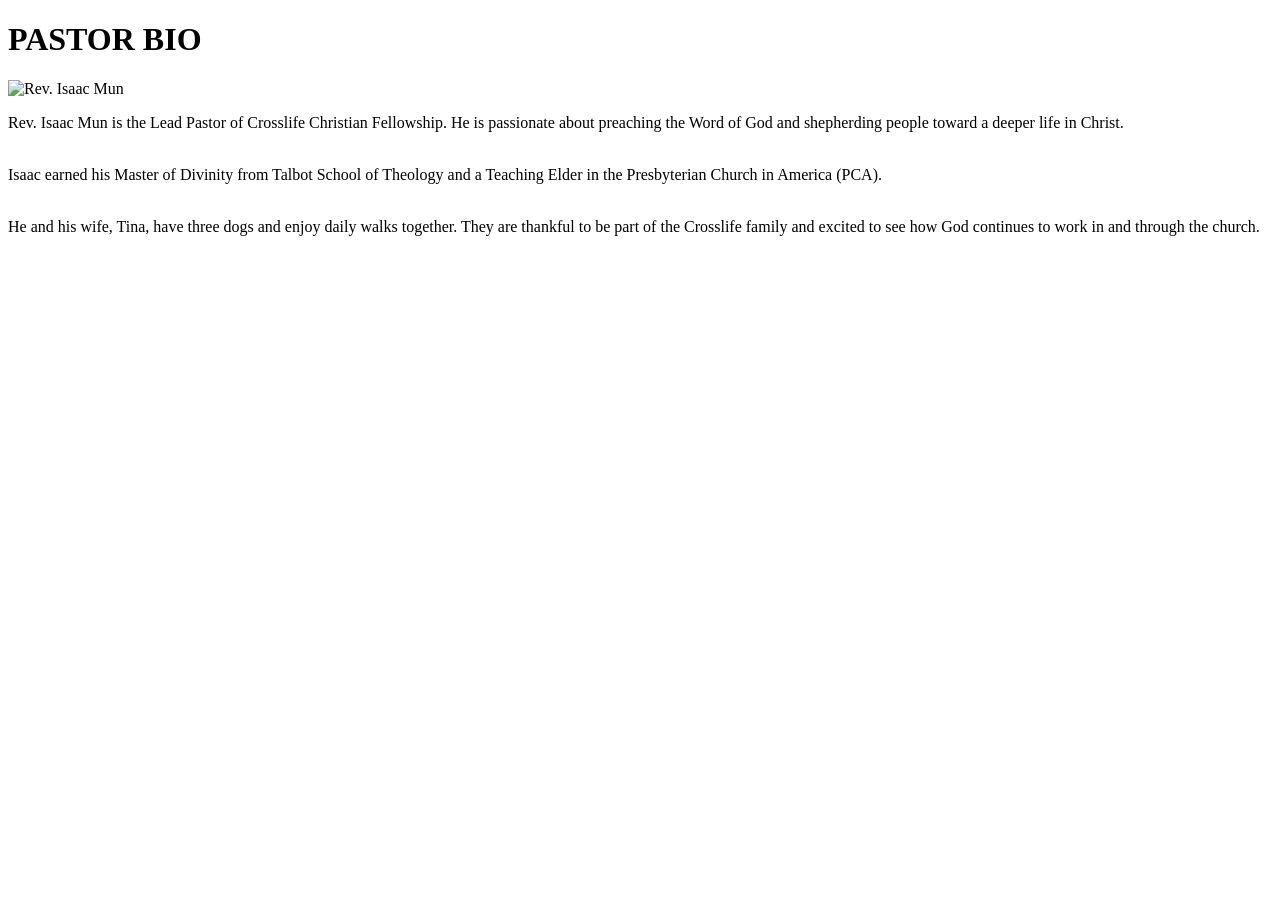
==== pastor-bio/index.html @ 905ba420 "test" ====
<!doctype html>
<html lang="en">
  <head>
    <meta charset="UTF-8" />
    <meta name="viewport" content="width=device-width, initial-scale=1.0" />
    <title>Crosslife Christian Fellowship</title>
    <link rel="stylesheet" href="/public/style.css" />
    <!-- Font Awesome for social icons -->
    <link
      rel="stylesheet"
      href="https://cdnjs.cloudflare.com/ajax/libs/font-awesome/6.5.0/css/all.min.css"
    />
  </head>
  <body>
    <div id="home-banner-container" class="home-banner-container"></div>
    <script src="/public/include.js"></script>
    <div id="pastor-bio-section" class="pastor-bio-section">
      <h1>PASTOR BIO</h1>
      <div class="pastor-bio-image-container" id="pastor-bio-image-container">
        <img src="/public/assets/PI.jpeg" alt="Rev. Isaac Mun" />
      </div>
      <div class="pastor-bio-text-container">
        <p>
          Rev. Isaac Mun is the Lead Pastor of Crosslife Christian Fellowship. He is
          passionate about preaching the Word of God and shepherding people
          toward a deeper life in Christ.<br><br>
        </p>
        <p>
          Isaac earned his Master of Divinity from Talbot School of Theology and
          a Teaching Elder in the Presbyterian Church in America (PCA). <br><br>
        </p>
        <p>
          He and his wife, Tina, have three dogs and enjoy daily walks together.
          They are thankful to be part of the Crosslife family and excited to
          see how God continues to work in and through the church.
        </p>
      </div>
    </div>
    <div id="footer-container" class="footer-container"></div>
  </body>
</html>
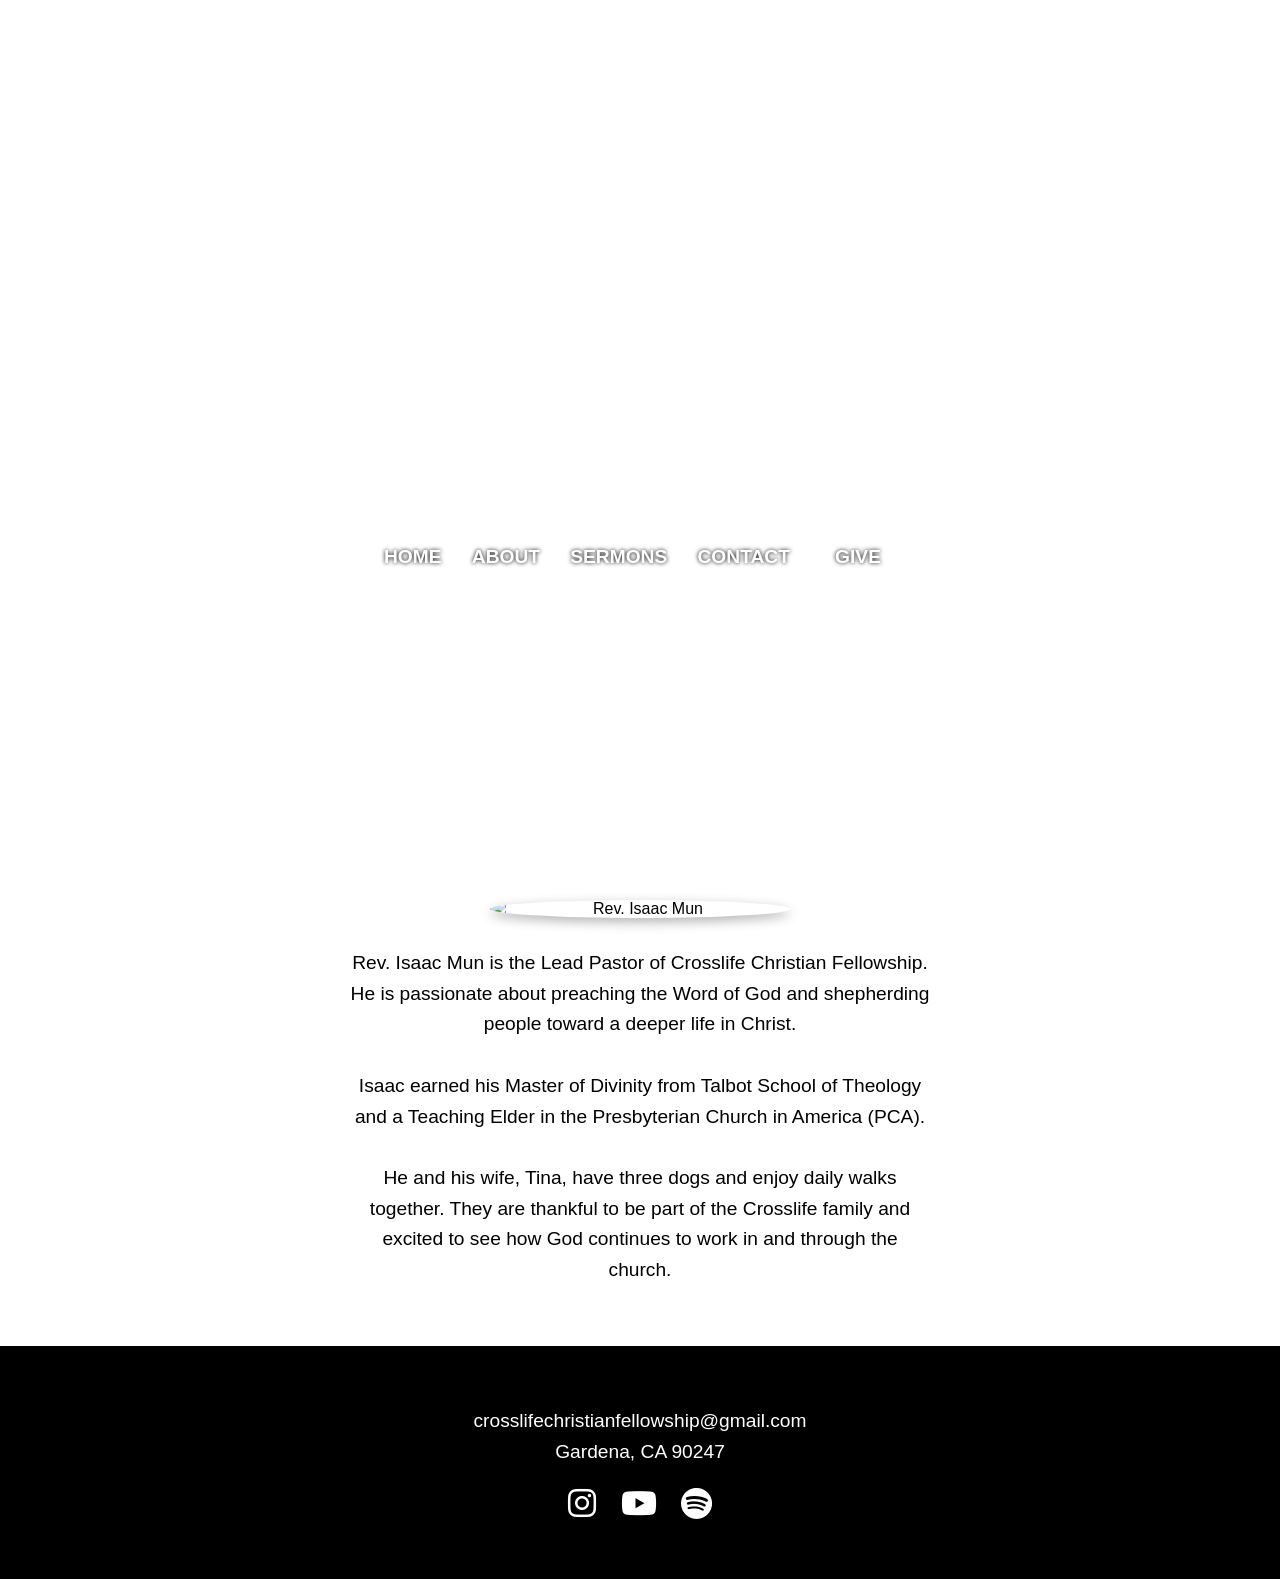
==== commit 75f270cd: "reorganized folder structure and fixed references" ====
--- a/pastor-bio/index.html
+++ b/pastor-bio/index.html
@@ -4,7 +4,7 @@
     <meta charset="UTF-8" />
     <meta name="viewport" content="width=device-width, initial-scale=1.0" />
     <title>Crosslife Christian Fellowship</title>
-    <link rel="stylesheet" href="/public/style.css" />
+    <link rel="stylesheet" href="/css/style.css" />
     <!-- Font Awesome for social icons -->
     <link
       rel="stylesheet"
@@ -13,7 +13,7 @@
   </head>
   <body>
     <div id="home-banner-container" class="home-banner-container"></div>
-    <script src="/public/include.js"></script>
+    <script src="/js/include.js"></script>
     <div id="pastor-bio-section" class="pastor-bio-section">
       <h1>PASTOR BIO</h1>
       <div class="pastor-bio-image-container" id="pastor-bio-image-container">
@@ -21,13 +21,14 @@
       </div>
       <div class="pastor-bio-text-container">
         <p>
-          Rev. Isaac Mun is the Lead Pastor of Crosslife Christian Fellowship. He is
-          passionate about preaching the Word of God and shepherding people
-          toward a deeper life in Christ.<br><br>
+          Rev. Isaac Mun is the Lead Pastor of Crosslife Christian Fellowship.
+          He is passionate about preaching the Word of God and shepherding
+          people toward a deeper life in Christ.<br /><br />
         </p>
         <p>
           Isaac earned his Master of Divinity from Talbot School of Theology and
-          a Teaching Elder in the Presbyterian Church in America (PCA). <br><br>
+          a Teaching Elder in the Presbyterian Church in America (PCA).
+          <br /><br />
         </p>
         <p>
           He and his wife, Tina, have three dogs and enjoy daily walks together.
--- a/css/style.css
+++ b/css/style.css
@@ -0,0 +1,540 @@
+* {
+  margin: 0;
+  padding: 0;
+  box-sizing: border-box;
+}
+
+body {
+  font-family: 'Montserrat', 'Arial', 'Helvetica Neue', sans-serif;
+  background: #ffffff;
+}
+
+p {
+  font-size: 1.2rem;
+  color: #000000;
+  max-width: 600px;
+  margin-left: auto;
+  margin-right: auto;
+  line-height: 1.6;
+  padding: 0px 10px;
+}
+
+h2 {
+  letter-spacing: -5px;
+  font-size: 3rem;
+  padding: 10px 20px;
+}
+
+.home-banner {
+  background: url('/assets/church-street-view.png') no-repeat center
+    center/cover;
+  background-attachment: fixed;
+  background-position: center;
+  height: 70vh;
+  display: flex;
+  flex-direction: column;
+  justify-content: flex-end;
+  align-items: center;
+  color: #ffffff;
+  text-align: center;
+}
+
+.navbar {
+  display: flex;
+  width: 40%;
+  min-width: 400px;
+  justify-content: space-between;
+  margin-bottom: 60px;
+  font-weight: 600;
+  text-shadow: 0px 0px 4px rgba(0, 0, 0, 1);
+}
+
+.navbar a {
+  color: #ffffff;
+  border-bottom: 2px solid transparent;
+  text-decoration: none;
+  font-size: 1.2rem;
+  transition: all 0.4s ease;
+}
+
+.navbar a:hover {
+  border-bottom: 2px solid #ffffff;
+}
+
+.menu-toggle {
+  display: none;
+  background: none;
+  border: none;
+  font-size: 3rem;
+  cursor: pointer;
+  margin-bottom: 60px;
+}
+
+.menu-toggle i {
+  color: #ffffff;
+  font-size: 3rem;
+}
+
+.dropdown {
+  position: relative;
+  display: inline-block;
+}
+
+.dropdown-content {
+  display: none;
+  position: absolute;
+  z-index: 1;
+  background-color: #222;
+  box-shadow: 0px 8px 16px 0px rgba(0, 0, 0, 0.2);
+  min-width: 160px;
+  left: 50%;
+  transform: translateX(-50%);
+  margin: 0;
+}
+
+.dropdown:hover .dropdown-content {
+  display: block;
+}
+
+.dropdown-content a {
+  color: #fff;
+  padding: 12px 16px;
+  text-decoration: none;
+  display: block;
+}
+
+.dropdown-content a:hover {
+  background-color: #575757;
+}
+
+.navbar .give {
+  border: 3px solid #ffffff;
+  border-radius: 4px;
+  padding: 10px 12px;
+}
+
+.welcome-section {
+  padding: 0px 20px;
+  text-align: center;
+  font-weight: 1;
+  margin-bottom: 60px;
+}
+
+.welcome-section h1 {
+  background: url('/assets/church-street-view.png') no-repeat center center /
+    cover;
+  background-attachment: fixed;
+  -webkit-background-clip: text;
+  background-clip: text;
+  color: transparent;
+
+  /* your existing styles */
+  height: 30vh;
+  display: flex;
+  justify-content: center;
+  align-items: center;
+  font-size: 5rem;
+  letter-spacing: -7px;
+}
+
+.welcome-section-text-container {
+  display: flex;
+  justify-content: center;
+  align-items: top;
+  height: calc(100%);
+}
+
+.sunday-gatherings {
+  padding-top: 20px;
+  text-align: center;
+}
+
+.location {
+  padding-top: 20px;
+  text-align: center;
+}
+
+.location a {
+  color: #e7b309;
+  text-decoration: none;
+}
+
+.newcomers-section {
+  padding-top: 20px;
+  text-align: center;
+}
+
+.newcomers-form-container {
+  display: flex;
+  justify-content: center;
+  margin-top: 30px;
+}
+
+.newcomers-section a {
+  color: #000000;
+  text-decoration: none;
+}
+
+.newcomers-form-btn {
+  border: 3px solid #000000;
+  border-radius: 4px;
+  padding: 10px 12px;
+}
+
+.footer {
+  margin-top: 60px;
+  background-color: #000000;
+  text-align: center;
+  padding: 60px 0;
+}
+
+.footer p {
+  color: #ffffff;
+}
+
+.footer-socials {
+  margin-top: 20px;
+}
+
+.footer-socials i {
+  font-size: 2rem;
+  margin: 0 10px;
+}
+
+.footer-socials a {
+  color: #ffffff;
+  text-decoration: none;
+}
+
+.pastor-bio-section {
+  padding: 0px 20px;
+  text-align: center;
+  font-weight: 1;
+  margin-bottom: 60px;
+}
+
+.pastor-bio-section h1 {
+  background: url('/assets/church-street-view.png') no-repeat center center /
+    cover;
+  background-attachment: fixed;
+  -webkit-background-clip: text;
+  background-clip: text;
+  color: transparent;
+
+  /* your existing styles */
+  height: 30vh;
+  display: flex;
+  justify-content: center;
+  align-items: center;
+  font-size: 5rem;
+  letter-spacing: -7px;
+}
+
+.vision-and-values-section {
+  padding: 0px 20px;
+  text-align: center;
+  font-weight: 1;
+  margin-bottom: 60px;
+}
+
+.vision-and-values-section h1 {
+  background: url('/assets/church-street-view.png') no-repeat center center /
+    cover;
+  background-attachment: fixed;
+  -webkit-background-clip: text;
+  background-clip: text;
+  color: transparent;
+
+  /* your existing styles */
+  height: 30vh;
+  display: flex;
+  justify-content: center;
+  align-items: center;
+  font-size: 5rem;
+  letter-spacing: -7px;
+}
+
+.sermons-section {
+  padding: 0px 20px;
+  text-align: center;
+  font-weight: 1;
+  margin-bottom: 60px;
+}
+
+.sermons-section h1 {
+  background: url('/assets/church-street-view.png') no-repeat center center /
+    cover;
+  background-attachment: fixed;
+  -webkit-background-clip: text;
+  background-clip: text;
+  color: transparent;
+
+  /* your existing styles */
+  height: 30vh;
+  display: flex;
+  justify-content: center;
+  align-items: center;
+  font-size: 5rem;
+  letter-spacing: -7px;
+}
+
+.sermons-section {
+  padding: 0px 20px;
+  text-align: center;
+  font-weight: 1;
+  margin-bottom: 60px;
+}
+
+.sermons-text-container {
+  display: flex;
+  flex-direction: column;
+  align-items: center;
+  gap: 2rem;
+}
+
+#sermons-list {
+  display: flex;
+  flex-wrap: wrap;
+  justify-content: center;
+  gap: 2rem;
+  margin-top: 2rem;
+}
+
+#sermons-list > div {
+  background: #f8f8f8;
+  border-radius: 12px;
+  box-shadow: 0 2px 8px rgba(0, 0, 0, 0.3);
+  padding: 1rem;
+  width: 320px;
+  transition:
+    transform 0.2s,
+    box-shadow 0.2s;
+  display: flex;
+  flex-direction: column;
+  align-items: center;
+}
+
+#sermons-list > div:hover {
+  transform: translateY(-6px) scale(1.03);
+  box-shadow: 0 6px 24px rgba(0, 0, 0, 0.15);
+}
+
+#sermons-list img {
+  width: 100%;
+  border-radius: 8px;
+  margin-bottom: 0.75rem;
+  box-shadow: 0 1px 4px rgba(0, 0, 0, 0.1);
+}
+
+#sermons-list p {
+  font-size: 1.1rem;
+  color: #222;
+  margin: 0.5rem 0 0 0;
+  font-weight: 600;
+  text-align: center;
+}
+
+#sermons-list a {
+  margin-top: 0.75rem;
+  padding: 0.5rem 1rem;
+  /* background-color:; */
+  color: #fff;
+  text-decoration: none;
+  border-radius: 4px;
+  font-weight: 600;
+  transition: background-color 0.2s;
+}
+
+.pastor-bio-image-container {
+  display: flex;
+  justify-content: center;
+}
+
+.pastor-bio-image-container img {
+  width: 300px;
+  height: auto;
+  border-radius: 50%;
+  box-shadow: 0 4px 12px rgba(0, 0, 0, 0.3);
+  margin-bottom: 30px;
+}
+
+.menu-toggle.overlay-active {
+  display: none;
+}
+
+.mobile-submenu-overlay {
+  display: none;
+  position: fixed;
+  top: 0;
+  left: 0;
+  width: 100vw;
+  height: 100vh;
+  background-color: rgba(0, 0, 0, 1);
+  z-index: 95;
+  flex-direction: column;
+  justify-content: center;
+  align-items: center;
+  gap: 24px;
+}
+
+.mobile-submenu-overlay.active {
+  display: flex;
+}
+
+.mobile-submenu-overlay a {
+  color: #fff;
+  font-size: 1.75rem;
+  font-weight: 600;
+  text-decoration: none;
+  padding: 12px 0;
+}
+
+.mobile-submenu-overlay a:hover {
+  color: #e7b309;
+}
+
+.mobile-back-arrow {
+  position: fixed;
+  top: 10vh;
+  left: 50%;
+  transform: translateX(-50%);
+  border: none;
+  color: #fff;
+  font-size: 3rem;
+  cursor: pointer;
+  z-index: 101;
+
+  background-color: rgba(200, 200, 200, 0.3);
+  border-radius: 40px;
+  padding: 6px 12px;
+}
+
+.navbar-backdrop {
+  display: none;
+  position: fixed;
+  top: 0;
+  left: 0;
+  width: 100vw;
+  height: 100vh;
+  z-index: 89;
+}
+
+.navbar-backdrop.active {
+  display: block;
+}
+
+/* Responsive Styles */
+@media (max-width: 1100px) {
+  .navbar {
+    width: 80%;
+    min-width: 0;
+  }
+}
+
+@media (max-width: 992px) {
+  .welcome-section {
+    height: 30vh;
+  }
+
+  .welcome-section h1 {
+    font-size: 4rem;
+    letter-spacing: -5px;
+    padding: 10px 20px;
+    height: auto;
+  }
+}
+
+@media (max-width: 804px) {
+  .navbar.active .dropdown-content {
+    display: none;
+  }
+
+  .navbar.active .dropdown {
+    display: flex;
+    justify-content: center;
+    padding: 12px 0;
+  }
+
+  .navbar.active .dropdown .dropbtn {
+    padding: 0;
+  }
+
+  .menu-toggle {
+    display: block;
+    position: static;
+    z-index: 100;
+    background-color: rgba(200, 200, 200, 0.3);
+    border-radius: 50px;
+    padding: 6px 16px;
+  }
+
+  .menu-toggle.navbar-active {
+    position: fixed;
+    top: 10vh;
+  }
+
+  .navbar {
+    display: none;
+    flex-direction: column;
+    width: 100%;
+    margin-bottom: 0;
+    font-size: 1.5rem;
+    height: 45vh;
+  }
+
+  .navbar.active {
+    display: flex;
+    position: fixed;
+    top: 0;
+    left: 0;
+    width: 100vw;
+    height: 100vh;
+    background-color: rgba(0, 0, 0, 0.9);
+    z-index: 90;
+    justify-content: center;
+    align-items: center;
+    flex-direction: column;
+  }
+
+  .navbar.active a {
+    font-size: 1.75rem;
+    padding: 12px 0;
+    border-bottom: none;
+  }
+
+  .navbar.active a:hover {
+    border-bottom: none;
+    color: #e7b309;
+    transition: none;
+  }
+
+  .navbar.active .give {
+    border: 0;
+  }
+
+  .home-banner {
+    background-position: bottom;
+    height: 55vh;
+  }
+
+  .welcome-section {
+    height: auto;
+    margin-bottom: 20px;
+    padding: 10px 25px;
+  }
+
+  .welcome-section-text-container {
+    height: auto;
+  }
+
+  .welcome-section h1 {
+    height: auto;
+    font-size: 3rem;
+    letter-spacing: -4px;
+  }
+
+  h2 {
+    font-size: 2rem;
+    letter-spacing: -3px;
+  }
+}
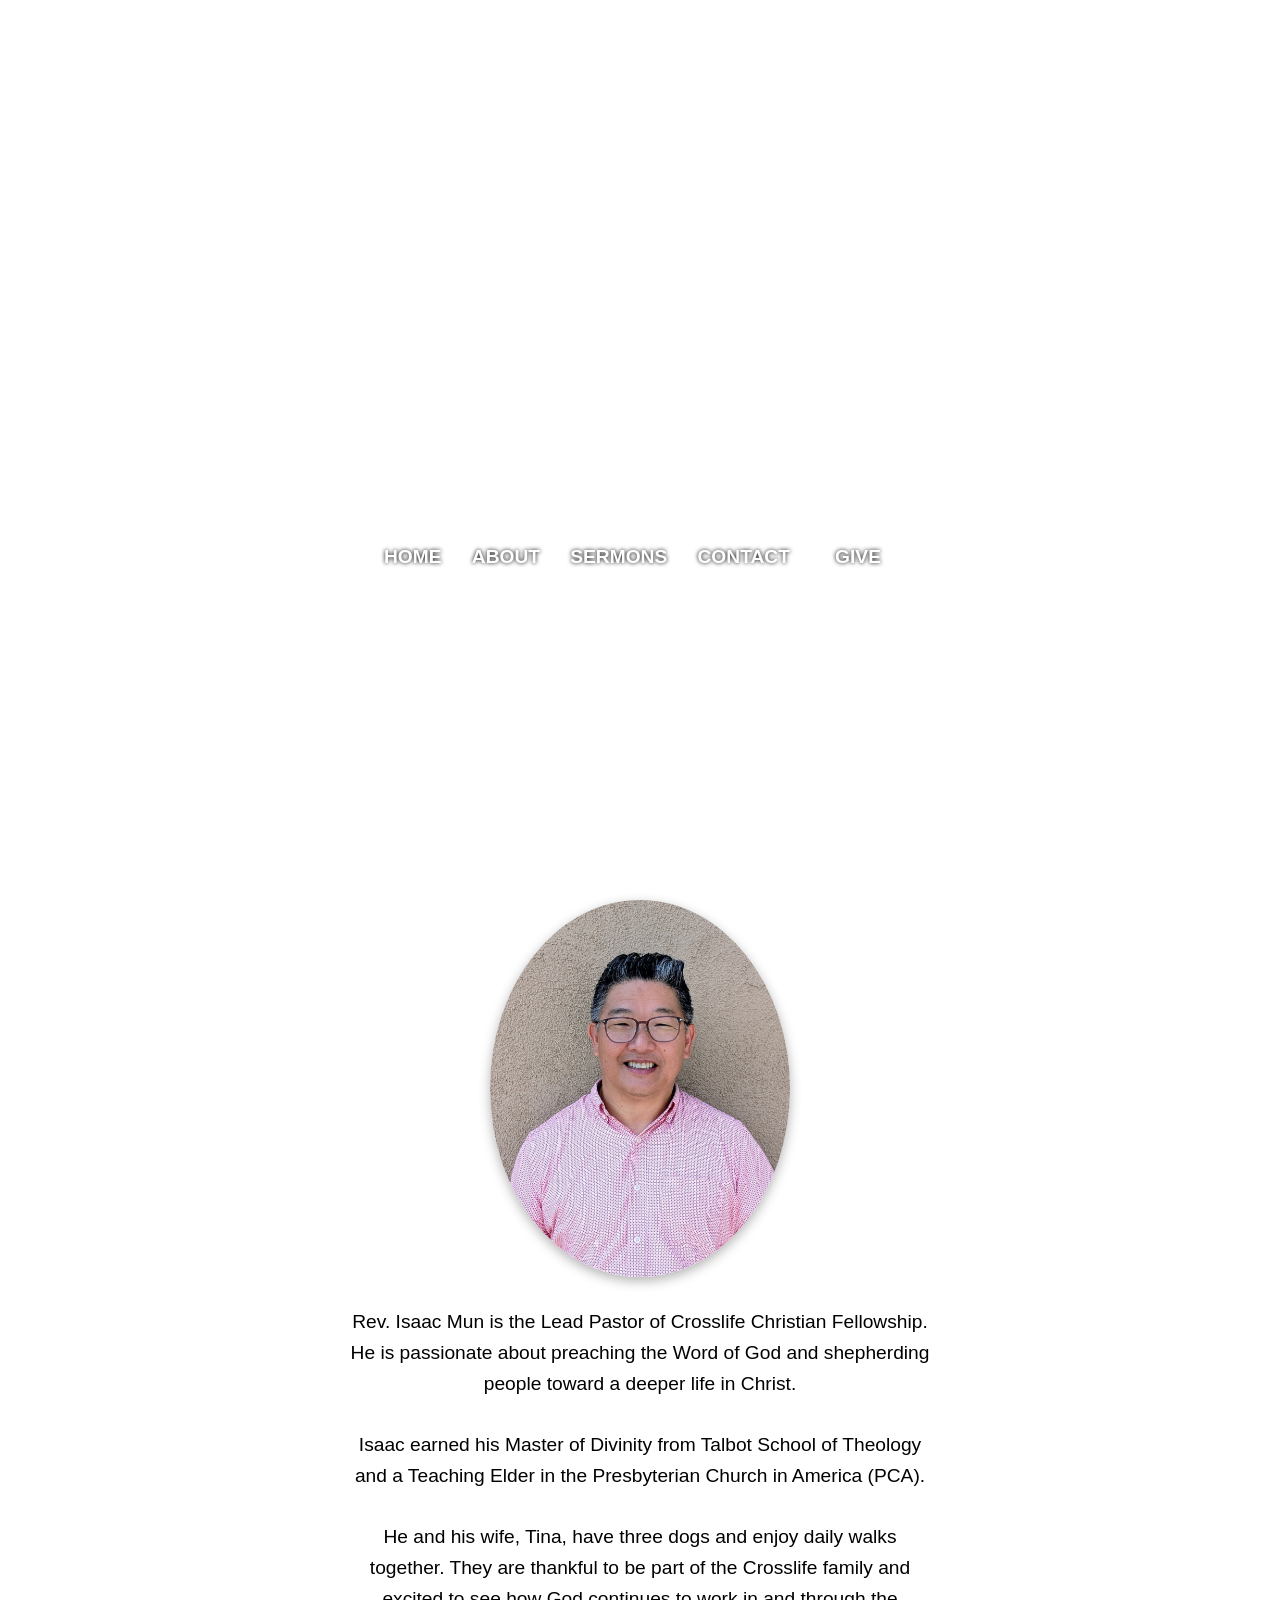
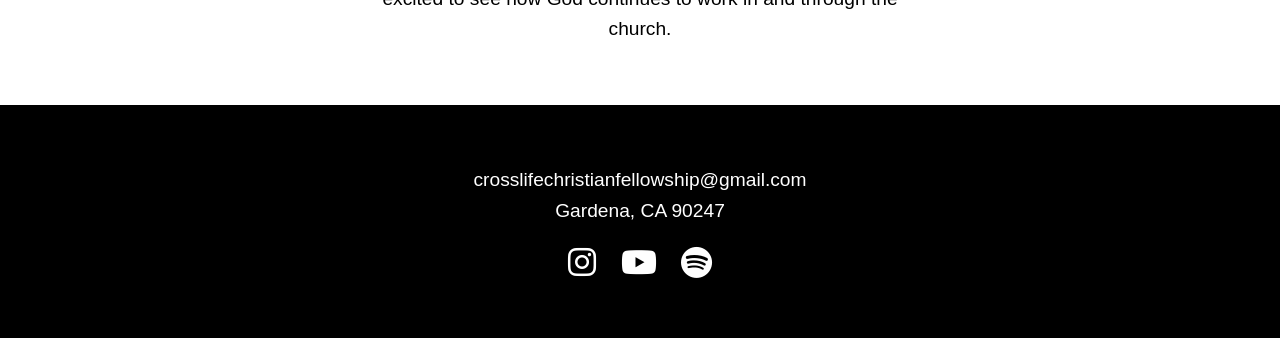
==== commit 5944b74e: "fixing header and footer issues" ====
--- a/pastor-bio/index.html
+++ b/pastor-bio/index.html
@@ -17,7 +17,7 @@
     <div id="pastor-bio-section" class="pastor-bio-section">
       <h1>PASTOR BIO</h1>
       <div class="pastor-bio-image-container" id="pastor-bio-image-container">
-        <img src="/public/assets/PI.jpeg" alt="Rev. Isaac Mun" />
+        <img src="/assets/PI.jpeg" alt="Rev. Isaac Mun" />
       </div>
       <div class="pastor-bio-text-container">
         <p>
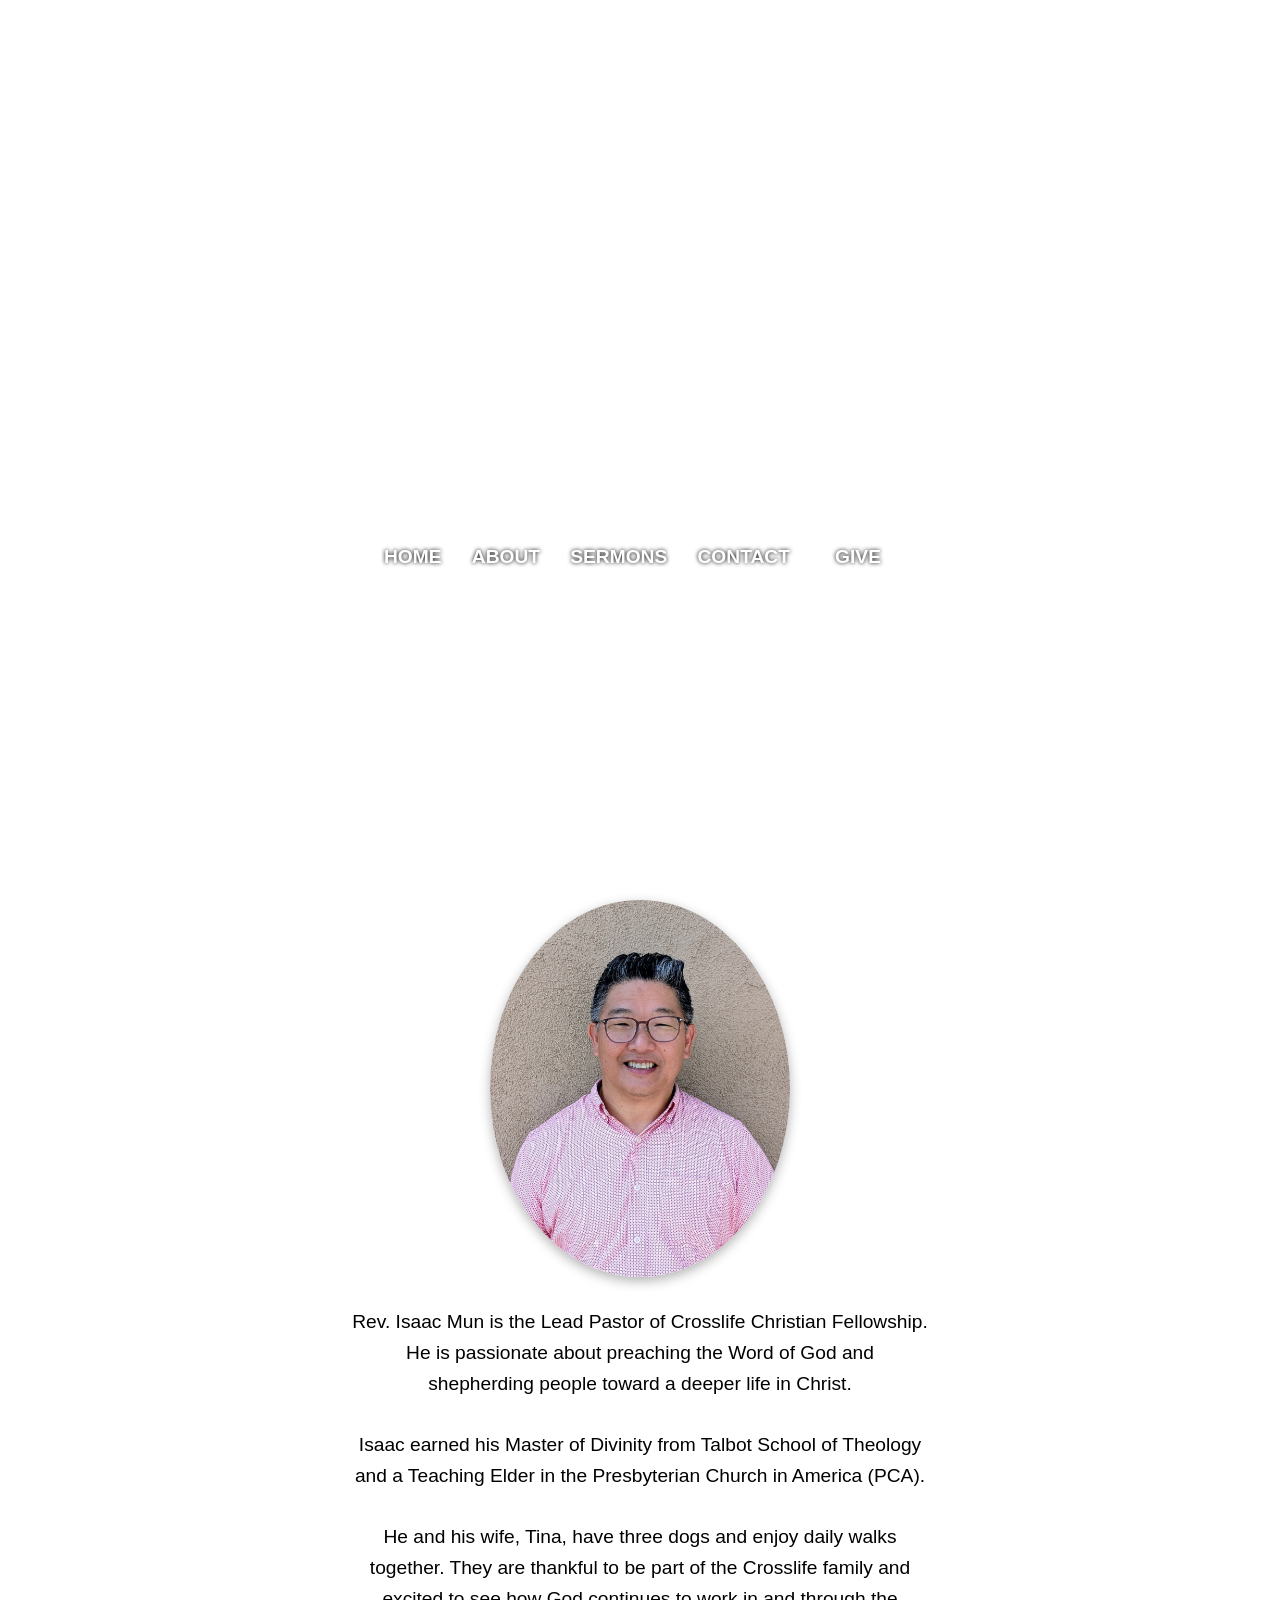
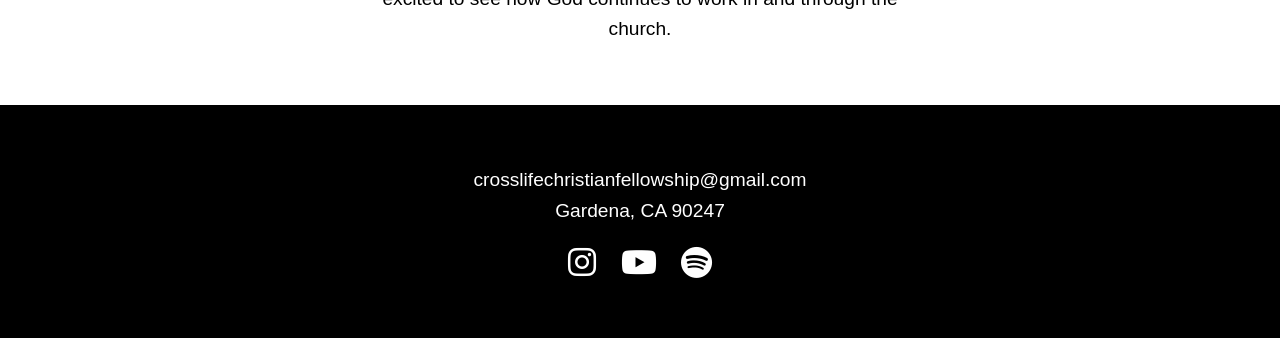
==== commit b15732a4: "added and fixed styling" ====
--- a/pastor-bio/index.html
+++ b/pastor-bio/index.html
@@ -4,7 +4,7 @@
     <meta charset="UTF-8" />
     <meta name="viewport" content="width=device-width, initial-scale=1.0" />
     <title>Crosslife Christian Fellowship</title>
-    <link rel="stylesheet" href="/css/style.css" />
+    <link rel="stylesheet" href="../style.css" />
     <!-- Font Awesome for social icons -->
     <link
       rel="stylesheet"
@@ -12,12 +12,14 @@
     />
   </head>
   <body>
-    <div id="home-banner-container" class="home-banner-container"></div>
-    <script src="/js/include.js"></script>
+    <div id="header-placeholder" class="header-placeholder"></div>
+    <script src="../js/include.js"></script>
     <div id="pastor-bio-section" class="pastor-bio-section">
-      <h1>PASTOR BIO</h1>
+      <div id="main-title" class="main-title">
+        <h1>PASTOR BIO</h1>
+      </div>
       <div class="pastor-bio-image-container" id="pastor-bio-image-container">
-        <img src="/assets/PI.jpeg" alt="Rev. Isaac Mun" />
+        <img src="../assets/PI.jpeg" alt="Rev. Isaac Mun" />
       </div>
       <div class="pastor-bio-text-container">
         <p>
--- a/style.css
+++ b/style.css
@@ -0,0 +1,563 @@
+* {
+  margin: 0;
+  padding: 0;
+  box-sizing: border-box;
+}
+
+body {
+  font-family: 'Montserrat', 'Arial', 'Helvetica Neue', sans-serif;
+  background: #ffffff;
+}
+
+p {
+  font-size: 1.2rem;
+  color: #000000;
+  max-width: 600px;
+  margin-left: auto;
+  margin-right: auto;
+  line-height: 1.6;
+  padding: 0px 12px;
+  font-weight: 500;
+}
+
+h2 {
+  letter-spacing: -5px;
+  font-size: 3rem;
+  padding: 10px 20px;
+}
+
+.main-wrapper {
+  display: flex;
+  flex-direction: column;
+  min-height: 100dvh;
+  /* justify-content: space-between; */
+}
+
+.main-title h1 {
+  flex: 1;
+  display: flex;
+  justify-content: center;
+  align-items: center;
+  text-align: center;
+
+  background: url('./assets/church-street-view.png') no-repeat center center /
+    cover;
+  background-attachment: fixed;
+  -webkit-background-clip: text;
+  background-clip: text;
+  color: transparent;
+
+  /* your existing styles */
+  height: 30vh;
+  font-size: 5.5rem;
+  letter-spacing: -8px;
+  font-weight: 800;
+  padding: 0 12px;
+}
+
+#header {
+  background: url('./assets/church-street-view.png') no-repeat center
+    center/cover;
+  background-attachment: fixed;
+  background-position: center;
+  height: 70vh;
+  display: flex;
+  flex-direction: column;
+  justify-content: flex-end;
+  align-items: center;
+  color: #ffffff;
+  text-align: center;
+}
+
+.navbar {
+  display: flex;
+  width: 40%;
+  min-width: 400px;
+  justify-content: space-between;
+  margin-bottom: 60px;
+  font-weight: 600;
+  text-shadow: 0px 0px 4px rgba(0, 0, 0, 1);
+}
+
+.navbar a {
+  color: #ffffff;
+  border-bottom: 2px solid transparent;
+  text-decoration: none;
+  font-size: 1.2rem;
+  transition: all 0.4s ease;
+}
+
+.navbar a:hover {
+  border-bottom: 2px solid #ffffff;
+}
+
+.menu-toggle {
+  display: none;
+  background: none;
+  border: none;
+  font-size: 3rem;
+  cursor: pointer;
+  margin-bottom: 60px;
+}
+
+.menu-toggle i {
+  color: #ffffff;
+  font-size: 3rem;
+}
+
+.dropdown {
+  position: relative;
+  display: inline-block;
+}
+
+.dropdown-content {
+  display: none;
+  position: absolute;
+  z-index: 1;
+  background-color: #222;
+  box-shadow: 0px 8px 16px 0px rgba(0, 0, 0, 0.2);
+  min-width: 160px;
+  left: 50%;
+  transform: translateX(-50%);
+  margin: 0;
+}
+
+.dropdown:hover .dropdown-content {
+  display: block;
+}
+
+.dropdown-content a {
+  color: #fff;
+  padding: 12px 16px;
+  text-decoration: none;
+  display: block;
+}
+
+.dropdown-content a:hover {
+  background-color: #575757;
+}
+
+.navbar .give {
+  border: 3px solid #ffffff;
+  border-radius: 4px;
+  padding: 10px 12px;
+}
+
+.welcome-section {
+  padding: 0px 20px;
+  text-align: center;
+  font-weight: 1;
+  margin-bottom: 60px;
+}
+
+.welcome-section-text-container {
+  display: flex;
+  justify-content: center;
+  align-items: top;
+  text-align: center;
+}
+
+.sunday-gatherings {
+  padding-top: 20px;
+  text-align: center;
+}
+
+.location {
+  padding-top: 20px;
+  text-align: center;
+}
+
+.location a {
+  color: #e7b309;
+  text-decoration: none;
+}
+
+.newcomers-section {
+  padding-top: 20px;
+  text-align: center;
+}
+
+.newcomers-form-container {
+  display: flex;
+  justify-content: center;
+  margin-top: 30px;
+}
+
+.newcomers-section a {
+  color: #000000;
+  text-decoration: none;
+}
+
+.newcomers-form-btn {
+  border: 3px solid #000000;
+  border-radius: 4px;
+  padding: 10px 12px;
+}
+
+.footer {
+  margin-top: 60px;
+  background-color: #000000;
+  text-align: center;
+  padding: 60px 0;
+}
+
+.footer p {
+  color: #ffffff;
+}
+
+.footer-socials {
+  margin-top: 20px;
+}
+
+.footer-socials i {
+  font-size: 2rem;
+  margin: 0 10px;
+}
+
+.footer-socials a {
+  color: #ffffff;
+  text-decoration: none;
+}
+
+.pastor-bio-section {
+  padding: 0px 20px;
+  text-align: center;
+  font-weight: 1;
+  margin-bottom: 60px;
+}
+
+.pastor-bio-section h1 {
+  background: url('./assets/church-street-view.png') no-repeat center center /
+    cover;
+  background-attachment: fixed;
+  -webkit-background-clip: text;
+  background-clip: text;
+  color: transparent;
+
+  /* your existing styles */
+  height: 30vh;
+  display: flex;
+  justify-content: center;
+  align-items: center;
+  font-size: 5rem;
+  letter-spacing: -7px;
+}
+
+.vision-and-values-section {
+  padding: 0px 20px;
+  text-align: center;
+  font-weight: 1;
+  margin-bottom: 60px;
+}
+
+.vision-and-values-section h1 {
+  background: url('./assets/church-street-view.png') no-repeat center center /
+    cover;
+  background-attachment: fixed;
+  -webkit-background-clip: text;
+  background-clip: text;
+  color: transparent;
+
+  /* your existing styles */
+  height: 30vh;
+  display: flex;
+  justify-content: center;
+  align-items: center;
+  font-size: 5rem;
+  letter-spacing: -7px;
+}
+
+.sermons-section {
+  padding: 0px 20px;
+  text-align: center;
+  font-weight: 1;
+  margin-bottom: 60px;
+}
+
+.sermons-section h1 {
+  background: url('./assets/church-street-view.png') no-repeat center center /
+    cover;
+  background-attachment: fixed;
+  -webkit-background-clip: text;
+  background-clip: text;
+  color: transparent;
+
+  /* your existing styles */
+  height: 30vh;
+  display: flex;
+  justify-content: center;
+  align-items: center;
+  font-size: 5rem;
+  letter-spacing: -7px;
+}
+
+.sermons-section {
+  padding: 0px 20px;
+  text-align: center;
+  font-weight: 1;
+  margin-bottom: 60px;
+}
+
+.sermons-text-container {
+  display: flex;
+  flex-direction: column;
+  align-items: center;
+  gap: 2rem;
+}
+
+#sermons-list {
+  display: flex;
+  flex-wrap: wrap;
+  justify-content: center;
+  gap: 2rem;
+  margin-top: 2rem;
+}
+
+#sermons-list > div {
+  background: #f8f8f8;
+  border-radius: 12px;
+  box-shadow: 0 2px 8px rgba(0, 0, 0, 0.3);
+  padding: 1rem;
+  width: 320px;
+  transition:
+    transform 0.2s,
+    box-shadow 0.2s;
+  display: flex;
+  flex-direction: column;
+  align-items: center;
+}
+
+#sermons-list > div:hover {
+  transform: translateY(-6px) scale(1.03);
+  box-shadow: 0 6px 24px rgba(0, 0, 0, 0.15);
+}
+
+#sermons-list img {
+  width: 100%;
+  border-radius: 8px;
+  margin-bottom: 0.75rem;
+  box-shadow: 0 1px 4px rgba(0, 0, 0, 0.1);
+}
+
+#sermons-list p {
+  font-size: 1.1rem;
+  color: #222;
+  margin: 0.5rem 0 0 0;
+  font-weight: 600;
+  text-align: center;
+}
+
+#sermons-list a {
+  margin-top: 0.75rem;
+  padding: 0.5rem 1rem;
+  /* background-color:; */
+  color: #fff;
+  text-decoration: none;
+  border-radius: 4px;
+  font-weight: 600;
+  transition: background-color 0.2s;
+}
+
+.pastor-bio-image-container {
+  display: flex;
+  justify-content: center;
+}
+
+.pastor-bio-image-container img {
+  width: 300px;
+  height: auto;
+  border-radius: 50%;
+  box-shadow: 0 4px 12px rgba(0, 0, 0, 0.3);
+  margin-bottom: 30px;
+}
+
+.menu-toggle.overlay-active {
+  display: none;
+}
+
+.mobile-submenu-overlay {
+  display: none;
+  position: fixed;
+  top: 0;
+  left: 0;
+  width: 100vw;
+  height: 100vh;
+  background-color: rgba(0, 0, 0, 1);
+  z-index: 95;
+  flex-direction: column;
+  justify-content: center;
+  align-items: center;
+  gap: 24px;
+}
+
+.mobile-submenu-overlay.active {
+  display: flex;
+}
+
+.mobile-submenu-overlay a {
+  color: #fff;
+  font-size: 1.75rem;
+  font-weight: 600;
+  text-decoration: none;
+  padding: 12px 0;
+}
+
+.mobile-submenu-overlay a:hover {
+  color: #e7b309;
+}
+
+.mobile-back-arrow {
+  position: fixed;
+  top: 10vh;
+  left: 50%;
+  transform: translateX(-50%);
+  border: none;
+  color: #fff;
+  font-size: 3rem;
+  cursor: pointer;
+  z-index: 101;
+
+  background-color: rgba(200, 200, 200, 0.3);
+  border-radius: 40px;
+  padding: 6px 12px;
+}
+
+.navbar-backdrop {
+  display: none;
+  position: fixed;
+  top: 0;
+  left: 0;
+  width: 100vw;
+  height: 100vh;
+  z-index: 89;
+}
+
+.navbar-backdrop.active {
+  display: block;
+}
+
+/* Responsive Styles */
+@media (max-width: 1200px) {
+  .navbar {
+    width: 80%;
+    min-width: 0;
+  }
+
+  .main-title h1 {
+    font-size: 5rem;
+    letter-spacing: -6px;
+  }
+}
+
+@media (max-width: 992px) {
+  .main-title h1 {
+    font-size: 4rem;
+    letter-spacing: -5px;
+  }
+}
+
+@media (max-width: 805px) {
+  #header.not-home-page {
+    height: 45dvh;
+  }
+
+  #header.home-page {
+    flex: 1 1 0;
+    min-height: 0;
+  }
+
+  .main-wrapper {
+    flex-direction: column-reverse;
+    height: 100dvh;
+  }
+
+  .main-title h1 {
+    height: auto;
+    font-size: 3rem;
+    letter-spacing: -4px;
+    flex: 0;
+  }
+
+  .welcome-section-container {
+    display: flex;
+    flex-direction: column;
+    justify-content: center;
+    align-items: center;
+    flex: 0 0 auto;
+    order: -1;
+    margin-top: auto;
+    margin-bottom: auto;
+  }
+
+  .navbar.active .dropdown-content {
+    display: none;
+  }
+
+  .navbar.active .dropdown {
+    display: flex;
+    justify-content: center;
+    padding: 12px 0;
+  }
+
+  .navbar.active .dropdown .dropbtn {
+    padding: 0;
+  }
+
+  .menu-toggle {
+    display: block;
+    position: static;
+    z-index: 100;
+    background-color: rgba(200, 200, 200, 0.3);
+    border-radius: 50px;
+    padding: 6px 16px;
+  }
+
+  .menu-toggle.navbar-active {
+    position: fixed;
+    top: 10vh;
+  }
+
+  .navbar {
+    display: none;
+    flex-direction: column;
+    width: 100%;
+    margin-bottom: 0;
+    font-size: 1.5rem;
+    height: 45vh;
+  }
+
+  .navbar.active {
+    display: flex;
+    position: fixed;
+    top: 0;
+    left: 0;
+    width: 100vw;
+    height: 100vh;
+    background-color: rgba(0, 0, 0, 0.9);
+    z-index: 90;
+    justify-content: center;
+    align-items: center;
+    flex-direction: column;
+  }
+
+  .navbar.active a {
+    font-size: 1.75rem;
+    padding: 12px 0;
+    border-bottom: none;
+  }
+
+  .navbar.active a:hover {
+    border-bottom: none;
+    color: #e7b309;
+    transition: none;
+  }
+
+  .navbar.active .give {
+    border: 0;
+  }
+
+  h2 {
+    font-size: 2rem;
+    letter-spacing: -3px;
+  }
+}
